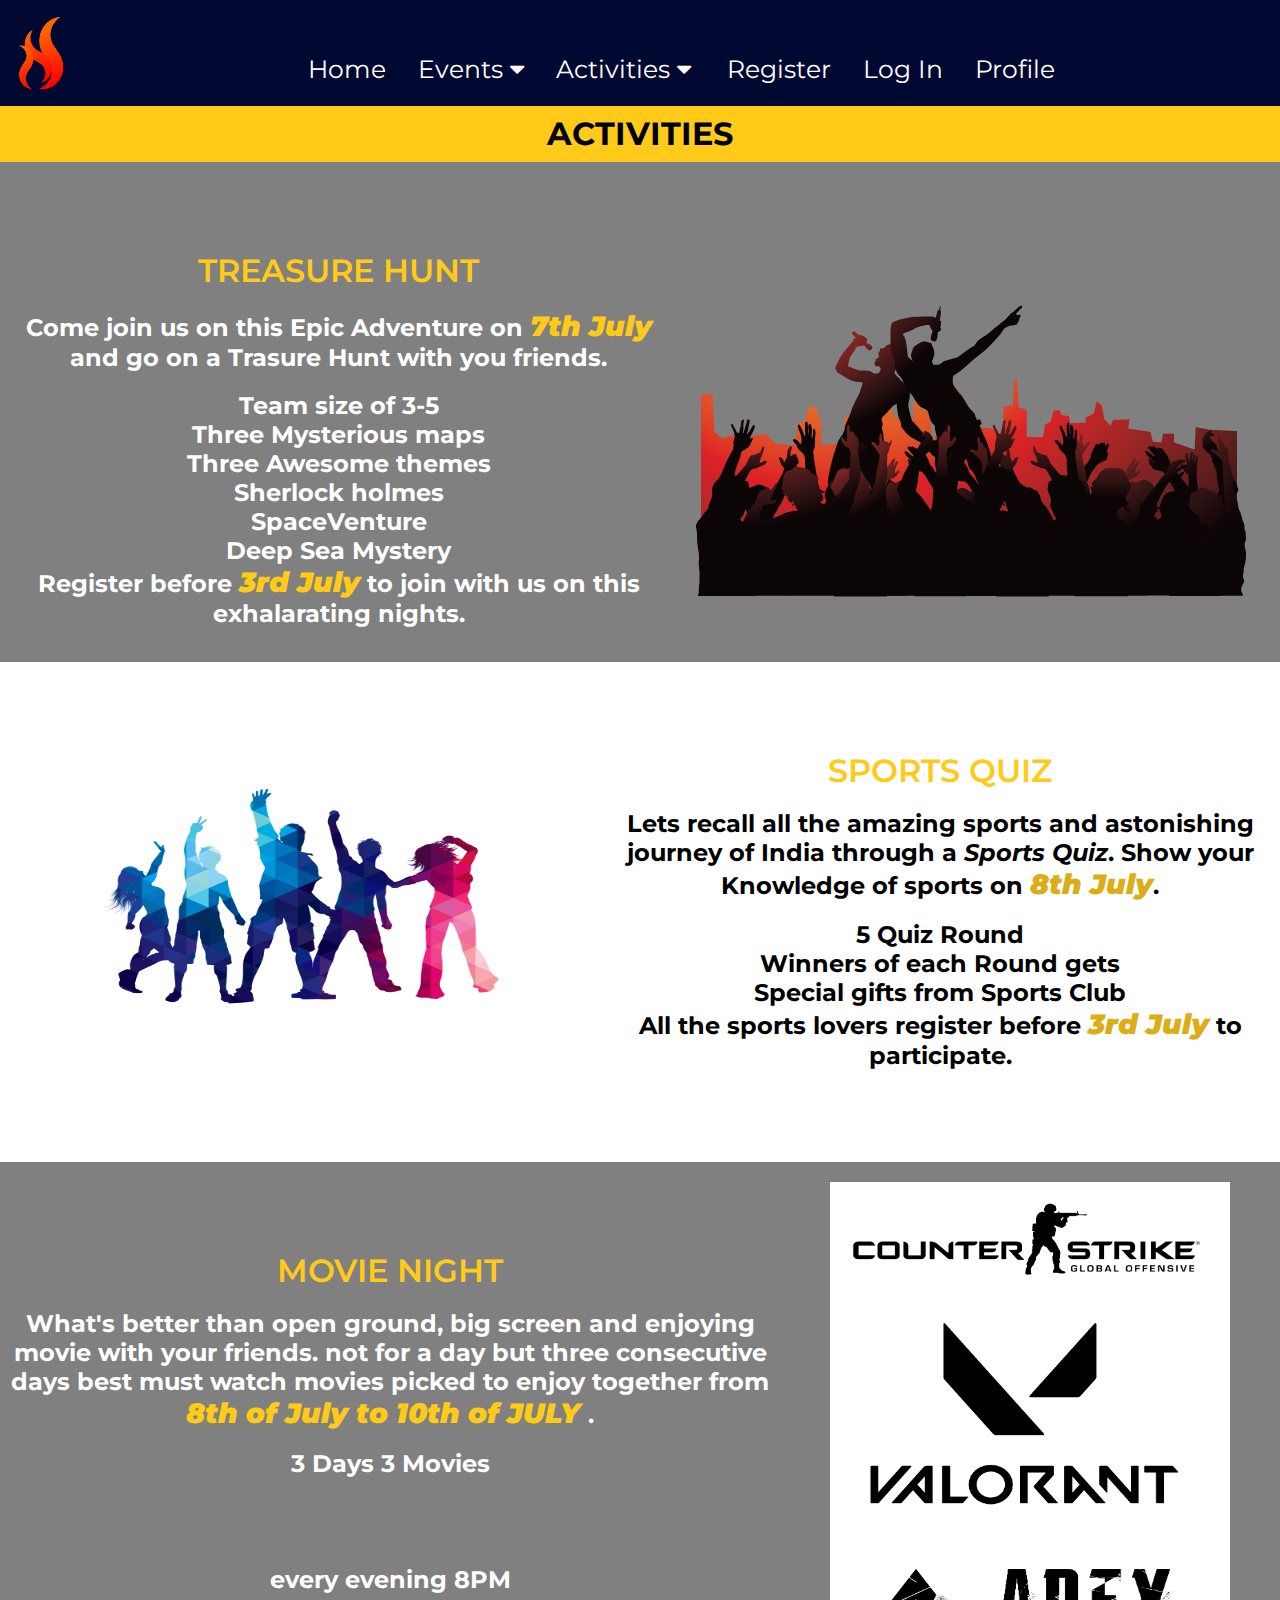
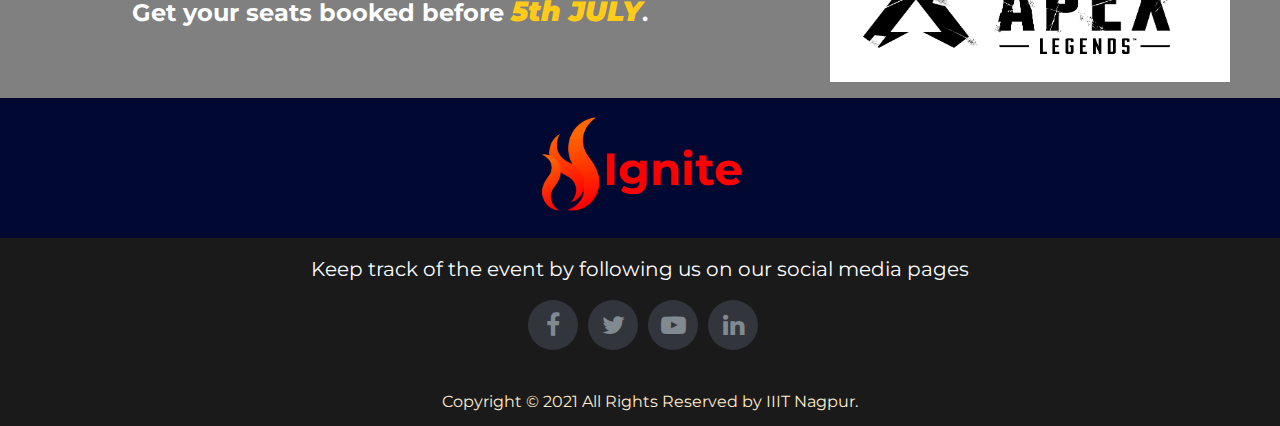
==== Activites.html @ 6e1665ae "Add files via upload" ====
<!DOCTYPE html>
<html>

<head>
    <title>Activities</title>
    <style>
        * {
            font-family: 'Montserrat';
            margin: 0;
            padding: 0;
            box-sizing: border-box;
        }
    </style>
    <link rel="icon" href="image\logo.png" type="image/x-icon" />
    <link rel="stylesheet" href="navbar.css">
    <link rel="stylesheet" href="cendoc.css">
    <link rel="stylesheet" href="footer.css">
    <link rel="stylesheet" href="Activities.css">
    <meta name="viewport" content="width=device-width, initial-scale=1">
    <link rel="favicon" href="g2737_3_0_4_0_5_6_rP9_icon.ico">
    <link rel="stylesheet" href="https://cdnjs.cloudflare.com/ajax/libs/font-awesome/4.7.0/css/font-awesome.min.css">
    <link href='https://fonts.googleapis.com/css?family=Montserrat' rel='stylesheet'>

</head>

<body>
    <div
        style="background-color: #ffca18; background-repeat: no-repeat; width: 100%; height: 1650px; margin: auto; padding:0;">
        <div class="navbar">
            <a href="#home"><img src="image/logo.png" style="width: 50px;"></a>
            <ul class="centreul">
                <li><a href="#home">Home</a></li>
                <li>
                    <div class="dropdown">
                        <button class="dropbtn">Events
                            <i class="fa fa-caret-down"></i>
                        </button>
                        <div class="dropdown-content">
                            <a href="#">Dancing Competition</a>
                            <a href="#">Singing Competition</a>
                            <a href="#">Gaming Competition</a>
                        </div>
                    </div>
                </li>
                <li>
                    <div class="dropdown">
                        <button class="dropbtn">Activities
                            <i class="fa fa-caret-down"></i>
                        </button>
                        <div class="dropdown-content">
                            <a href="#">Bill Gates Talks</a>
                            <a href="#">Sudha Murthy Talks</a>
                            <a href="#">Treasure Hunt</a>
                        </div>
                    </div>
                </li>
            </ul>
            <ul class="rightul">
                <li><a href="#">Register</a></li>
                <li><a href="#">Log In</a></li>
                <li><a href="#">Profile</a></li>
            </ul>
        </div>
        <br><br><br><br><br><br>
        <div class="container0">
            <h1>ACTIVITIES</h1>

        </div>

        <div class="container1">
            <img id="image1" src="image/singing1.png">
            <br>
            <h1 class="heading">
                TREASURE HUNT
            </h1>
            <br>
            <h2>
                Come join us on this Epic Adventure on
                <b><em><span class="dates">7th July</b></em></span> and go on a Trasure Hunt with you friends. 
                </h3><br>
                <h2>
                    Team size of 3-5<br>
                    Three Mysterious maps<br>
                    Three Awesome themes<br>
                    Sherlock holmes<br>
                    SpaceVenture<br>
                    Deep Sea Mystery<br>
                    Register before <b><em><span class="dates">3rd July</b></em></span> to join with us on this exhalarating nights.


                </h2>



        </div>
        <div class="container2">
            <img id="image4" src="image/dance.png">
            <br>
            <h1 class="heading">
                SPORTS QUIZ
            </h1>
            <br>
            <h2>
                Lets recall all the amazing sports and astonishing journey of India through a <i>Sports Quiz</i>. Show your Knowledge of sports on 
                <b><em><span class="dates1">8th July</b></em></span>. 

                </h3><br>
                <h2>
                    5 Quiz Round <br>
                    Winners of each Round gets<br>
                    Special gifts from Sports Club<br>
                    All the sports lovers register before <b><em><span class="dates1">3rd July</b></em></span> to participate.


                </h2>

        </div>
        <div class="container3">
            <img id="image5" src="image/gaming1.png">
            <br>
            <h1 class="heading">
                MOVIE NIGHT
            </h1>
            <br>
            <h2>
                What's better than open ground, big screen and enjoying movie with your friends. not for a day but three consecutive days 
                best must watch movies picked to enjoy together from 
                <b><em><span class="dates">8th of July to 10th of JULY </span></em></b>. 
                </h3><br>
                <h2>
                    3 Days 3 Movies<br>
                    <br>
                    <br>
                    <br>
                    every evening 8PM<br>
                    Get your seats booked before <b><em><span class="dates">5th JULY</b></em></span>. 


                </h2>

        </div>

    </div>
    <footer style="background-color: #1a1a1a;">
        <div class="mfoot">
            <div class="ftlog">
                <a href="#"><img src="image/logo.png"></a>
            </div>
            <div class="alftlog">Ignite</div>
        </div>
        <br>
        <div class="container">
            <div class="row">
                <p style="color: rgb(253, 253, 253); font-size: 20px;">Keep track of the event by following us on our
                    social media pages</p>
            </div>
            <br>
            <div class="site-footer">
                <ul class="social-icons">
                    <li><a class="facebook" href="#"><i class="fa fa-facebook"></i></a></li>
                    <li><a class="twitter" href="#"><i class="fa fa-twitter"></i></a></li>
                    <li><a class="youtube" href="#"><i class="fa fa-youtube-play"></i></a></li>
                    <li><a class="linkedin" href="#"><i class="fa fa-linkedin"></i></a></li>
                </ul>
            </div>
            <br><br>
            <div style="text-align: center; margin-left: 20px; color: blanchedalmond;">
                <p class="copyright-text">Copyright &copy; 2021 All Rights Reserved by
                    <a href="#" class="cpylk">IIIT Nagpur</a>.
                </p>
            </div>
        </div>

    </footer>

</body>


</html>
---- navbar.css ----
.navbar {
  background-color: #010932;
  font-family:  'Montserrat';
  text-align: center;
  position: fixed;
  width: 100%;
  z-index: 1000;
}

.navbar ul{
  display: inline-block;
  margin: auto;
  padding: 0;
  list-style-type: none;
}  

.navbar ul li{
  float: left;
  margin-top: 40px;
  padding: 0;
}
.rightul{
  text-align: right;
  margin: auto;
  padding: 0;
  display: inline-block;
  list-style-type: none;
}
.rightul li{
  float: right;
  margin: 0px;
  padding: 0;
}
.navbar a {
  float: left;
  font-size: 25px;
  color: white;
  display: flex;
  text-align: center;
  padding: 14px 16px;
  text-decoration: none;
}

.dropdown {
  float: left;
  overflow: hidden;
}

.dropdown .dropbtn {
  font-family:  'Montserrat';
  font-size: 25px;
  border: none;
  outline: none;
  color: rgb(255, 255, 255);
  margin-top: 40px;
  padding: 14px 16px;
  background-color: inherit;
  margin: 0; 
}

.navbar a:hover, .dropdown:hover .dropbtn {
  background-color: transparent;
  color:#FF9100;
}

.dropdown-content {
  display: none;
  position: absolute;
  background-color: #010932;
  min-width: 160px;
  box-shadow: 0px 8px 16px 0px rgba(0,0,0,0.2);
  z-index: 1;
}

.dropdown-content a {
  float: none;
  color: rgb(255, 255, 255);
  padding: 12px 16px;
  text-decoration: none;
  display: block;
  text-align: left;
}

.dropdown:hover .dropdown-content {
  display: block;
}
---- cendoc.css ----
.cnhbt{
  text-align: left;
  margin-left: 19%;
}

.cnhbt h1{
  font-size: 130px; 
  font-weight: 400px; 
  color: #010932;
  display: inline;
}

.cnhbt span{
  font-size: 30px;
  font-weight: 200;
}

.cnhbt h3{
  font-size: 70px; 
  font-weight: 350; 
  color: #010932;
  font-family: 'Montserrat';
  display: inline;
}

.cnhbt a{
  text-decoration: none;
  font-weight: bold;
  cursor: pointer;
  transition: 0.3s;
}

.button {
  border-radius: 8px;
  background-color: #f4511e;
  border: none;
  color: #FFFFFF;
  text-align: center;
  
  padding: 10px 14px;
  width: 240px;

  cursor: pointer;
  margin: 5px;
  box-shadow: inset 0 0 0 0 #D80286;
  -webkit-transition: ease-out 0.4s;
  -moz-transition: ease-out 0.4s;
  transition: ease-out 0.4s;
}

.slide_right:hover {
  box-shadow: inset 400px 0 0 0 #140253;
}

.button span {
    
  cursor: pointer;
  display: inline-block;
  position: relative;
  transition: 0.5s;
  font-size: 27px;;
}

.button span:after {
  
  content: '\00bb';
  position: absolute;
  opacity: 0;
  top: 0;
 
  transition: 0.5s;
}

.button:hover span {
  padding-right: 25px;
}

.button:hover span:after {
  opacity: 1;
  right: 0;
}

.aboutcont{
  background-image: url('image/aboutus.jpg');
  width: 100%;
  height: 1000px;
  background-repeat: no-repeat;
  margin-top: -70px;
}

.conth{
  text-align: left;
  padding-left: 30px;
  padding-top: 8%;
  font-weight: 400;
  font-size: 80px;
  text-decoration: underline;
  color: rgb(241, 79, 15);
  text-decoration-thickness: 2px;
  text-decoration-color: rgb(226, 109, 63);
}

.conabout{
  color: aliceblue;
  font-size: 30px;
  padding-left: 50px;
  padding-right: 100px;
}

.conthe{
  color: rgb(241, 79, 15); 
  font-size: 50px; 
  text-align: left;
  padding-left: 30px;
  padding-top: 15%;
  font-weight: 100;
}

.eventcont{
  background-color: rgb(243, 200, 119);
  margin-top: -30px;
}

.conteh{
  text-align: center;
  font-weight: 400;
  font-size: 80px;
  text-decoration: underline;
  color: rgb(56, 55, 54);
  text-decoration-thickness: 5px;
  text-decoration-color: rgba(0, 0, 0, 0.301);
}

.imageGrid {
  line-height: 0;
}
.imageGrid .tile {
  width:33.33%;
  min-height:20em;
  line-height: 1.2;
  display:inline-block;
  background-size: cover;
  background-position: center center;
  background-repeat: no-repeat;
  overflow: hidden;
  position: relative;
  
  color:#fff;
  font-family:"Verdana",sans-serif;
  text-shadow: 2px 2px 2px #000;
  cursor: pointer; 
  cursor: hand;
}

.imageGrid .tile:before {
  content: '';
  background-color: rgba(15,15,15,0.5);
  display: block;
  width: 100%;
  height: 100%;
  z-index: 1;
  position: absolute;
}

.imageGrid .tile:hover:before {
  display: none;
}

.imageGrid .tile .textWrapper {
  text-align: center;
  vertical-align: middle;
  width: 80%;
  position: absolute;
  top: 50%;
  left: 50%;
  transform: translate(-50%, -50%);
  font-size: .75em;
}

.imageGrid .tile .textWrapper .content {
  display: none;
}

.imageGrid .tile:hover .textWrapper .content {
  display: block;
}

.imageGrid .tile:hover .textWrapper .content h2 {
  margin: 0;
}

@media (max-width: 1000px) {
  .imageGrid .tile {
    width: 50%;
  }
}
 
@media (max-width: 700px) {
  .imageGrid .tile {
    width: 100%;
  }
  
}
.actcont .conth{
  text-align: center;
  font-weight: 400;
  font-size: 100px;
  text-decoration: underline;
  color: black;
  text-decoration-thickness: 5px;
  text-decoration-color: black;
}

section#tech{
  padding: 2em;
  background-color: rgb(255, 255, 255);
  text-align: center;
}

#tech img{
  width: 130px;
  filter: grayscale(1);
}
---- footer.css ----
.mfoot{
  margin-top: 3em;
  background-color: #010932;
  display: flex;
  justify-content: center;
  align-items: center;
}
.ftlog{
margin-top: 1em;  
}
.ftlog img{
  margin-bottom: 20px;
  height: 100px;
  float: inline;
}
.alftlog{
  text-align: center;
  font-size: 45px;
  font-weight: bold;
  color: rgb(255, 0, 0);
}
.row{
  margin: 0;
  text-align: center;
}
.site-footer .social-icons
{
text-align:center;
}
.site-footer .social-icons a
{
width:50px;
height:50px;
line-height:40px;
margin-left:6px;
margin-right:0;
border-radius:100%;
background-color:#33353d;
}
.copyright-text
{
margin:0;
padding-bottom: 15px;
}
@media (max-width:991px)
{
.site-footer [class^=col-]
{
  margin-bottom:30px;
}
}
@media (max-width:767px)
{
.site-footer
{
  padding-bottom:0;
}
.site-footer .copyright-text,.site-footer .social-icons
{
  text-align:center;
}
}
.social-icons
{
padding-left:0;
margin-bottom:0;
list-style:none;
}
.social-icons li
{
display:inline-block;
margin-bottom:4px;
}

.social-icons a{
background-color:#eceeef;
color:#818a91;
font-size:25px;
display:inline-block;
line-height:44px;
width:44px;
height:44px;
text-align:center;
padding-top: 5px;
margin-right:8px;
border-radius:100%;
-webkit-transition:all .2s linear;
-o-transition:all .2s linear;
transition:all .2s linear;
}
.social-icons a:active,.social-icons a:focus,.social-icons a:hover
{
color:#fff;
background-color:#29aafe;
}
.social-icons.size-sm a
{
line-height:34px;
height:34px;
width:34px;
font-size:14px;
}
.social-icons a.facebook:hover
{
background-color:#3b5998;
}
.social-icons a.twitter:hover
{
background-color:#00aced;
}
.social-icons a.linkedin:hover
{
background-color:#007bb6;
}
.social-icons a.youtube:hover
{
background-color:#e62117;
}
.cpylk{
  text-decoration: none;
  color: blanchedalmond;
}
.cpylk:hover{
  color:red;
}
@media (max-width:767px)
{
.social-icons li.title
{
  display:block;
  margin-right:0;
  font-weight:600;
}
}
---- Activities.css ----
.container0
{
    text-align: center;
    width: 100%;height: 48px;
    color:black;

   
}
.container1 
{
    width: 100%;height: 500px;
    background-color:grey;
    color: white;
    text-align: center;
    text-shadow: black,10px;
}

#image1
{
    width: auto;height: auto;
    float: right;
    padding: 10px;
    margin-top: 20px;
    margin-right: 15px;    
}

.container2 
{
    width: 100%;height: 500px;
    background-color: white;
    text-align: center;
}

#image4
{
    width: 600px;height:450px;
    float: left;
    padding: 0px;
    margin-top: 20px;
}

.container3
{
    width: 100%;height: 610px;
    background-color: grey;
    text-align: center;
    color: white;
    
}

#image5
{
    width: 400px;height: 500px;
    background-color: white;
    margin-left: 50px;
    margin-right: 50px;
    margin-top: 20px;
    float: right;
}

.heading{
    color: #FFCA18;
    font-weight: 600;
    margin-top: 70px;
}

.dates{
    color:#FFCA18;
    font-size:28px;
}

.dates1
{
    color:#dbae18;
    font-size:28px;
}
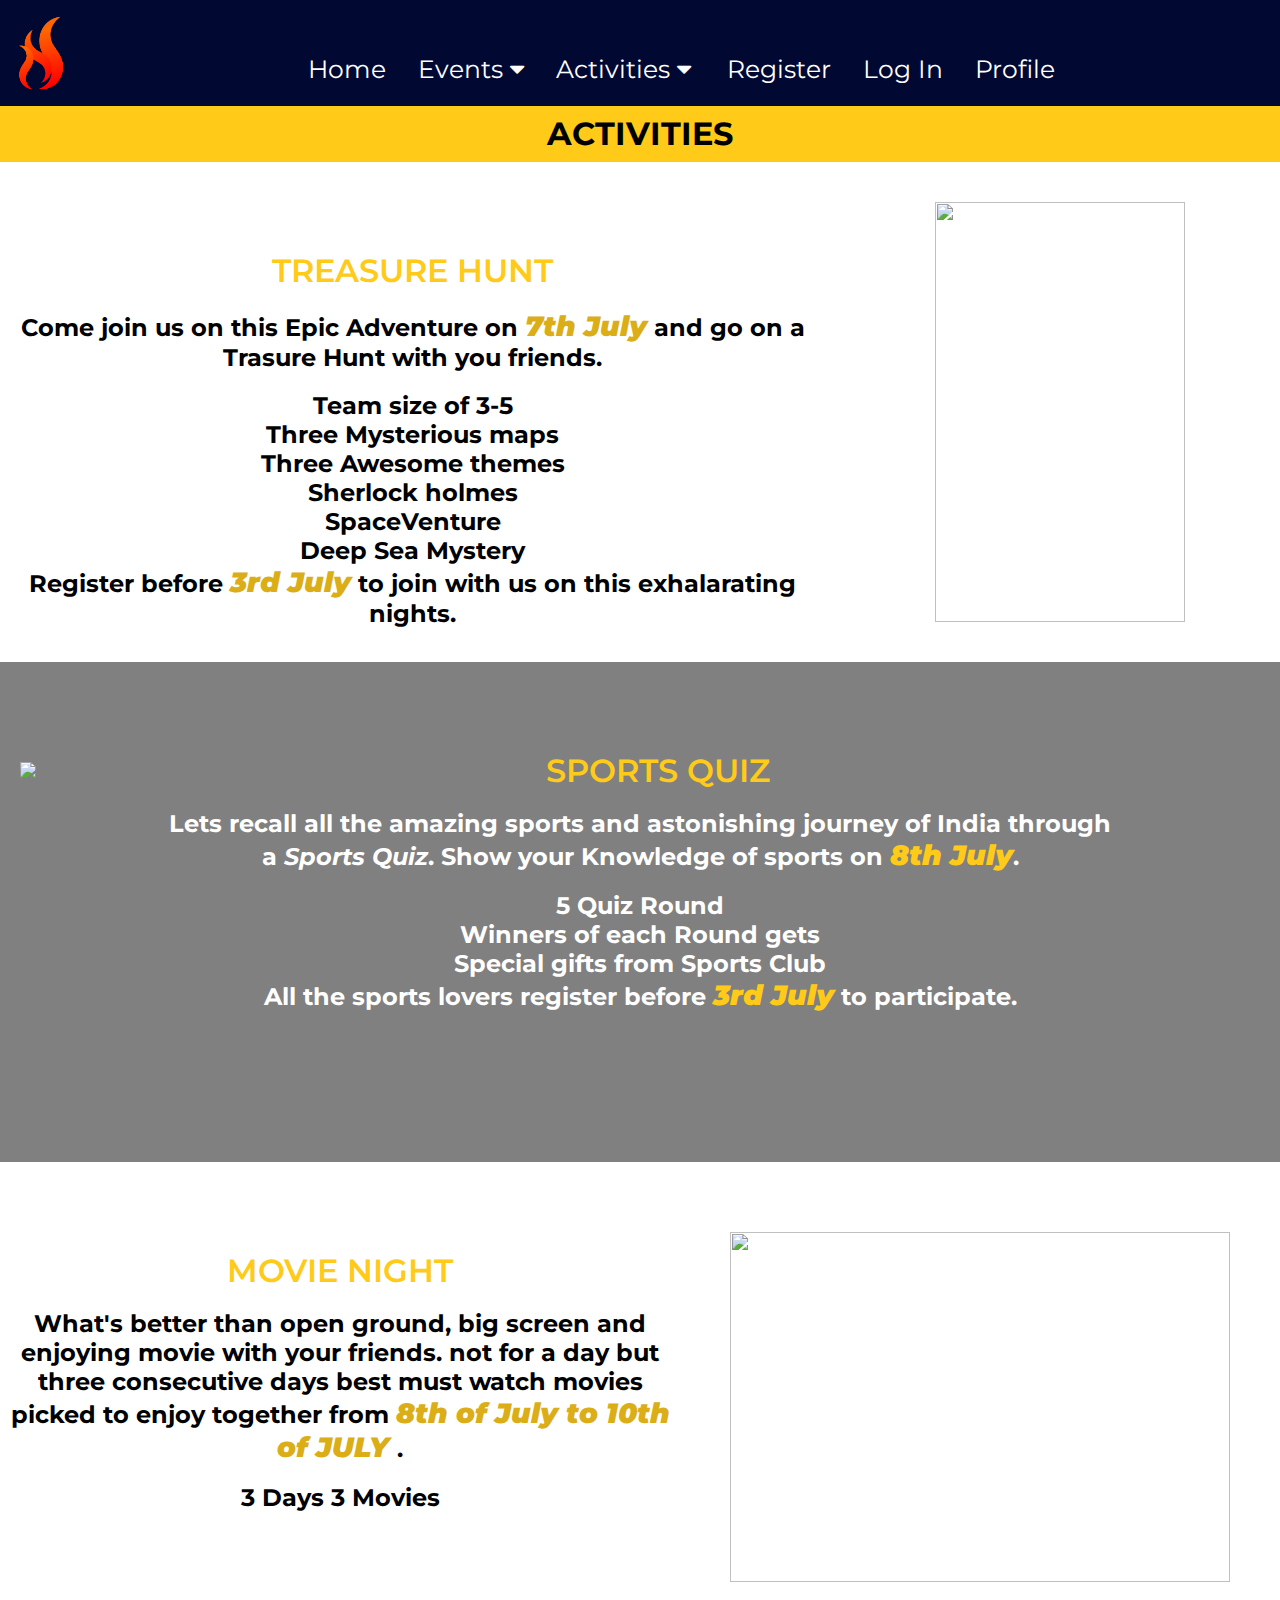
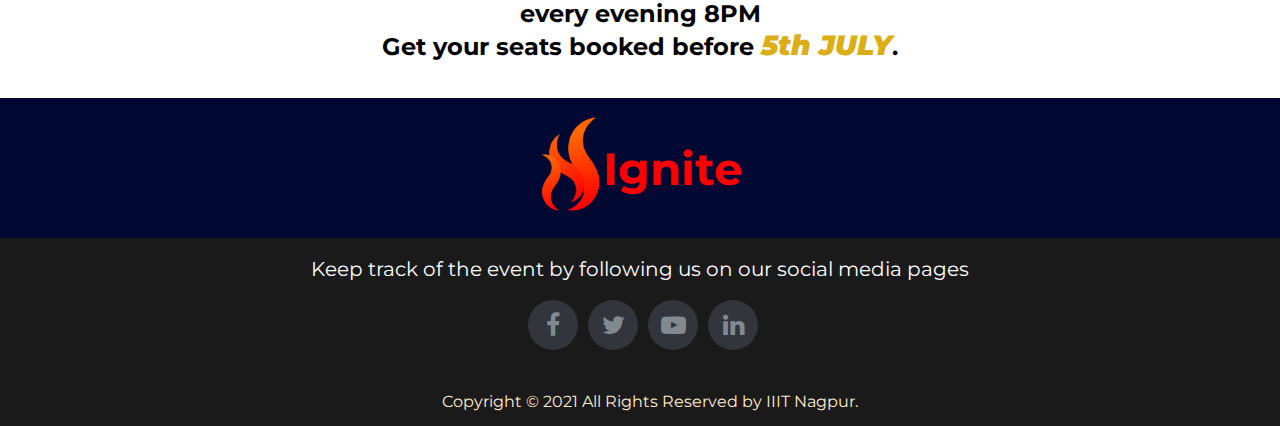
==== commit 8c6a2563: "Add files via upload" ====
--- a/Activites.html
+++ b/Activites.html
@@ -68,7 +68,7 @@
         </div>
 
         <div class="container1">
-            <img id="image1" src="image/singing1.png">
+            <img id="image1" src="image/shelock.jpg">
             <br>
             <h1 class="heading">
                 TREASURE HUNT
@@ -94,14 +94,14 @@
 
         </div>
         <div class="container2">
-            <img id="image4" src="image/dance.png">
+            <img id="image4" src="image/sportsquiz.png">
             <br>
             <h1 class="heading">
                 SPORTS QUIZ
             </h1>
             <br>
             <h2>
-                Lets recall all the amazing sports and astonishing journey of India through a <i>Sports Quiz</i>. Show your Knowledge of sports on 
+                Lets recall all the amazing sports and astonishing journey of India through<br> a <i>Sports Quiz</i>. Show your Knowledge of sports on 
                 <b><em><span class="dates1">8th July</b></em></span>. 
 
                 </h3><br>
@@ -116,7 +116,7 @@
 
         </div>
         <div class="container3">
-            <img id="image5" src="image/gaming1.png">
+            <img id="image5" src="image/movie night2.jpg">
             <br>
             <h1 class="heading">
                 MOVIE NIGHT
--- a/Activities.css
+++ b/Activities.css
@@ -9,52 +9,53 @@
 .container1 
 {
     width: 100%;height: 500px;
-    background-color:grey;
-    color: white;
+    background-color:white;
+    color:black;
     text-align: center;
-    text-shadow: black,10px;
 }
 
 #image1
 {
-    width: auto;height: auto;
+    width: 250px;height: 420px;
     float: right;
-    padding: 10px;
-    margin-top: 20px;
-    margin-right: 15px;    
+    padding: 0px;
+    margin-top: 40px;
+    margin-right: 95px;   
+    margin-left: 110px; 
 }
 
 .container2 
 {
     width: 100%;height: 500px;
-    background-color: white;
+    background-color: grey;
     text-align: center;
+    color: white;
 }
 
 #image4
 {
-    width: 600px;height:450px;
+    width: auto;height:auto;
     float: left;
     padding: 0px;
-    margin-top: 20px;
+    margin-left: 20px;
+    margin-top: 100px;
 }
 
 .container3
 {
     width: 100%;height: 610px;
-    background-color: grey;
+    background-color: white;
     text-align: center;
-    color: white;
+    color: black;
     
 }
 
 #image5
 {
-    width: 400px;height: 500px;
-    background-color: white;
+    width: 500px;height: 350px;
     margin-left: 50px;
     margin-right: 50px;
-    margin-top: 20px;
+    margin-top: 70px;
     float: right;
 }
 
@@ -65,12 +66,12 @@
 }
 
 .dates{
-    color:#FFCA18;
+    color:#dbae18;
     font-size:28px;
 }
 
 .dates1
 {
-    color:#dbae18;
+    color:#FFCA18;
     font-size:28px;
 }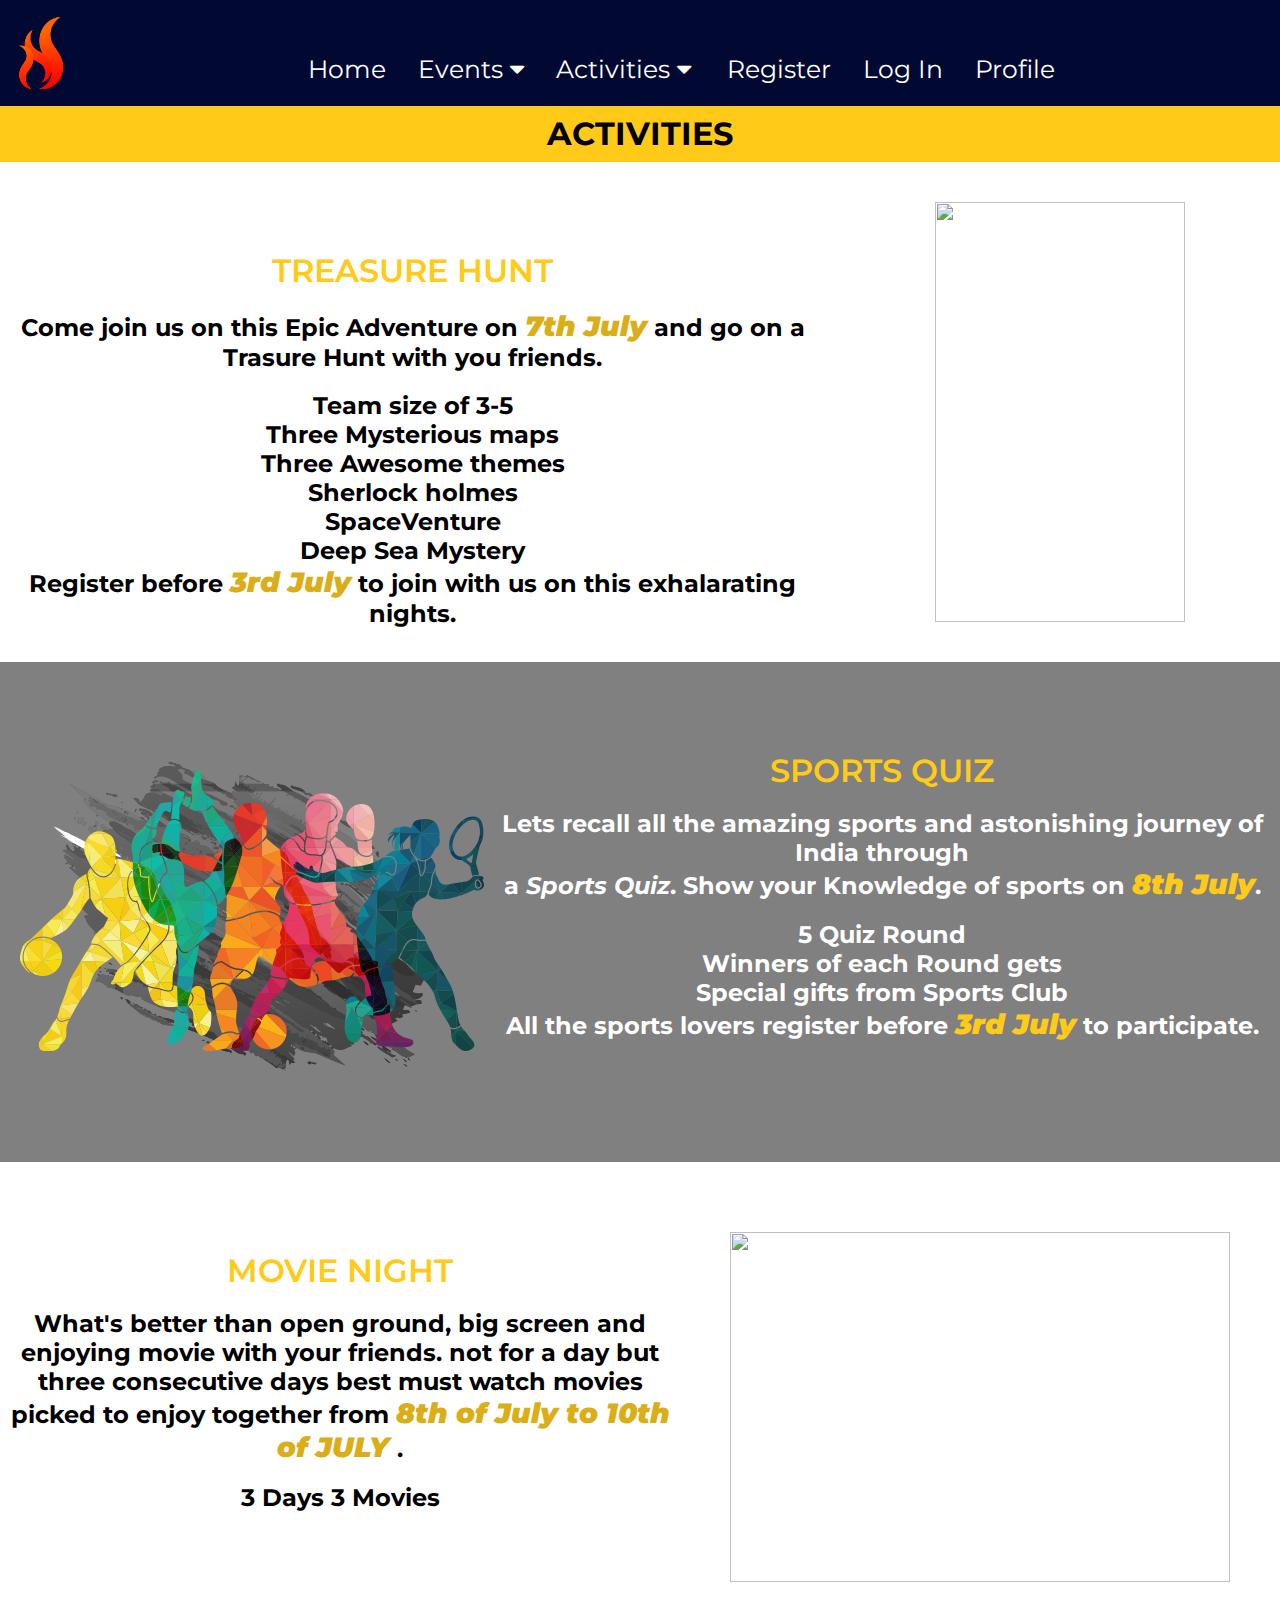
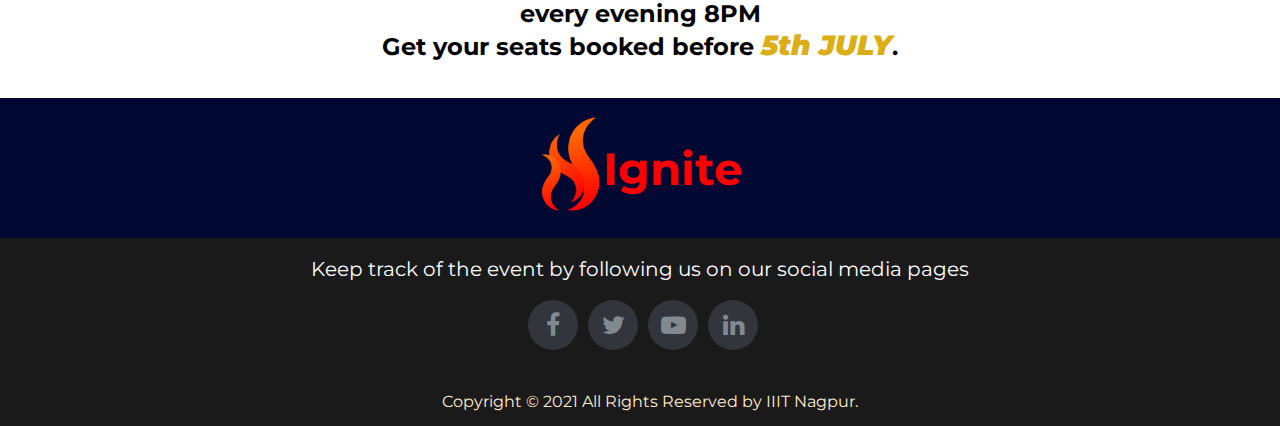
==== commit 3eeb2945: "Update Activites.html" ====
--- a/Activites.html
+++ b/Activites.html
@@ -68,7 +68,7 @@
         </div>
 
         <div class="container1">
-            <img id="image1" src="image/shelock.jpg">
+            <img id="image1" src="image/sherlock.jpg">
             <br>
             <h1 class="heading">
                 TREASURE HUNT
@@ -176,4 +176,4 @@
 </body>
 
 
-</html>+</html>
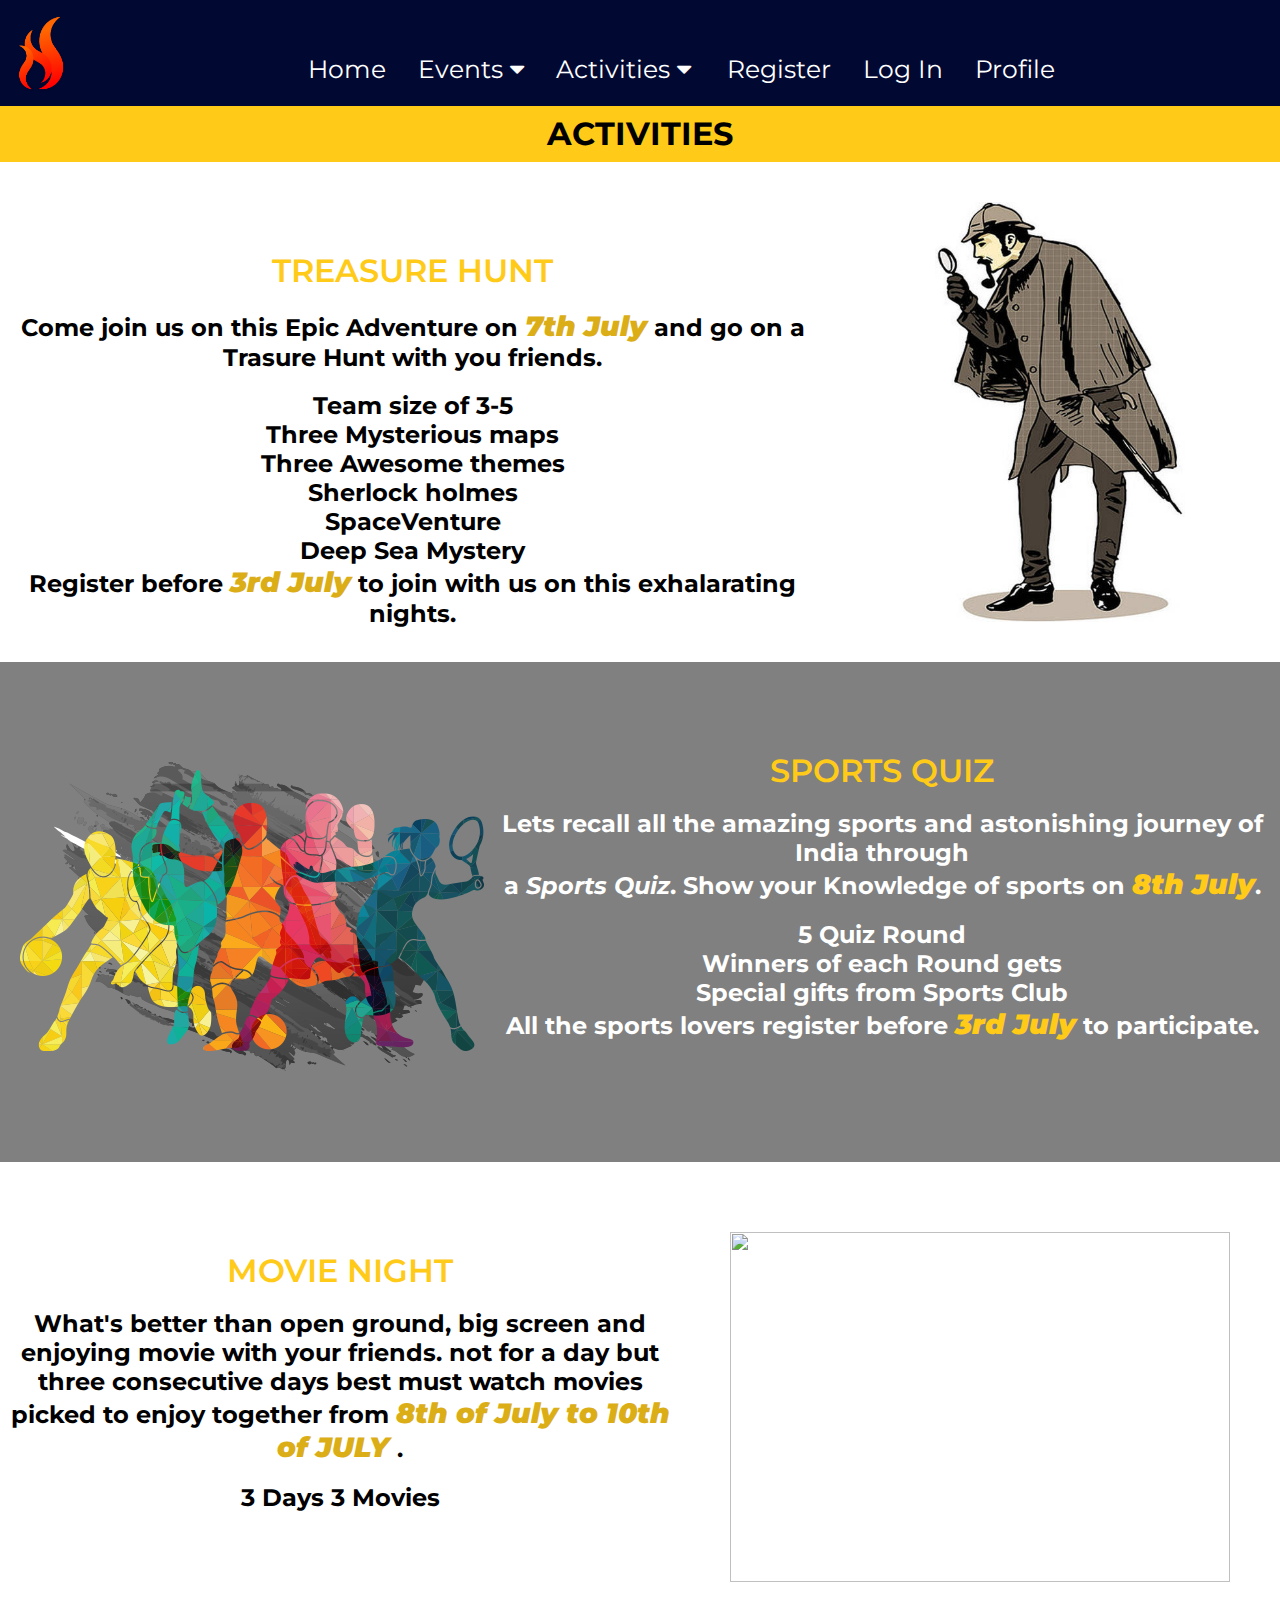
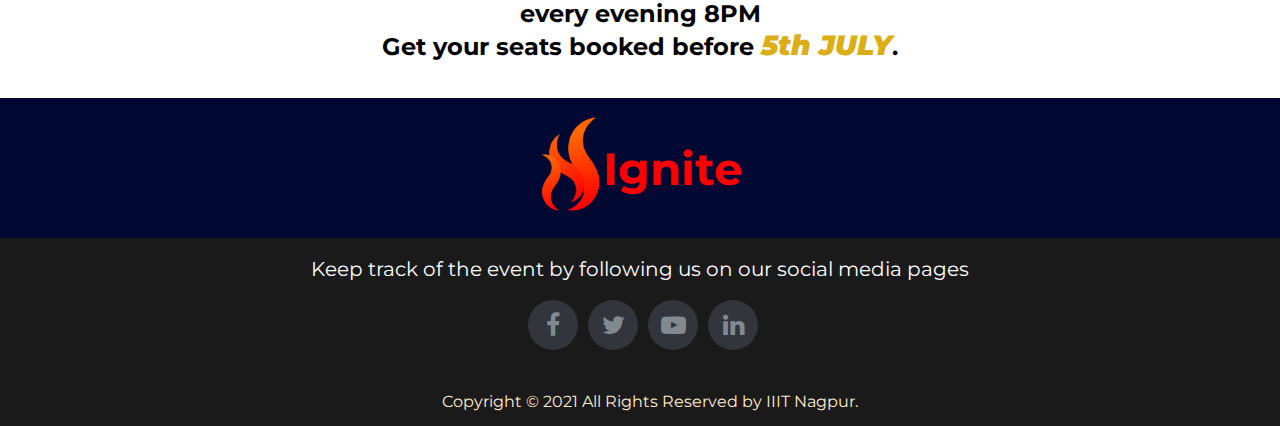
==== commit 76a2227f: "Update Activites.html" ====
--- a/Activites.html
+++ b/Activites.html
@@ -27,18 +27,18 @@
     <div
         style="background-color: #ffca18; background-repeat: no-repeat; width: 100%; height: 1650px; margin: auto; padding:0;">
         <div class="navbar">
-            <a href="#home"><img src="image/logo.png" style="width: 50px;"></a>
+            <a href="index.html"><img src="image/logo.png" style="width: 50px;"></a>
             <ul class="centreul">
-                <li><a href="#home">Home</a></li>
+                <li><a href="index.html">Home</a></li>
                 <li>
                     <div class="dropdown">
                         <button class="dropbtn">Events
                             <i class="fa fa-caret-down"></i>
                         </button>
                         <div class="dropdown-content">
-                            <a href="#">Dancing Competition</a>
-                            <a href="#">Singing Competition</a>
-                            <a href="#">Gaming Competition</a>
+                            <a href="events.html#dance">Dancing Competition</a>
+                            <a href="events.html#sing">Singing Competition</a>
+                            <a href="events.html#game">Gaming Competition</a>
                         </div>
                     </div>
                 </li>
@@ -48,9 +48,9 @@
                             <i class="fa fa-caret-down"></i>
                         </button>
                         <div class="dropdown-content">
-                            <a href="#">Bill Gates Talks</a>
-                            <a href="#">Sudha Murthy Talks</a>
-                            <a href="#">Treasure Hunt</a>
+                            <a href="#treasure">Treasure Hunt</a>
+                            <a href="#quiz">Sports Quiz</a>
+                            <a href="#movie">Movie Nights</a>
                         </div>
                     </div>
                 </li>
@@ -67,7 +67,7 @@
 
         </div>
 
-        <div class="container1">
+        <div class="container1" id="treasure">
             <img id="image1" src="image/sherlock.jpg">
             <br>
             <h1 class="heading">
@@ -93,7 +93,9 @@
 
 
         </div>
-        <div class="container2">
+
+        <a target="quiz"></a>
+        <div class="container2" id="quiz">
             <img id="image4" src="image/sportsquiz.png">
             <br>
             <h1 class="heading">
@@ -115,7 +117,9 @@
                 </h2>
 
         </div>
-        <div class="container3">
+
+        <a target="movie"></a>
+        <div class="container3" id="movie">
             <img id="image5" src="image/movie night2.jpg">
             <br>
             <h1 class="heading">
@@ -144,7 +148,7 @@
     <footer style="background-color: #1a1a1a;">
         <div class="mfoot">
             <div class="ftlog">
-                <a href="#"><img src="image/logo.png"></a>
+                <a href="index.html"><img src="image/logo.png"></a>
             </div>
             <div class="alftlog">Ignite</div>
         </div>
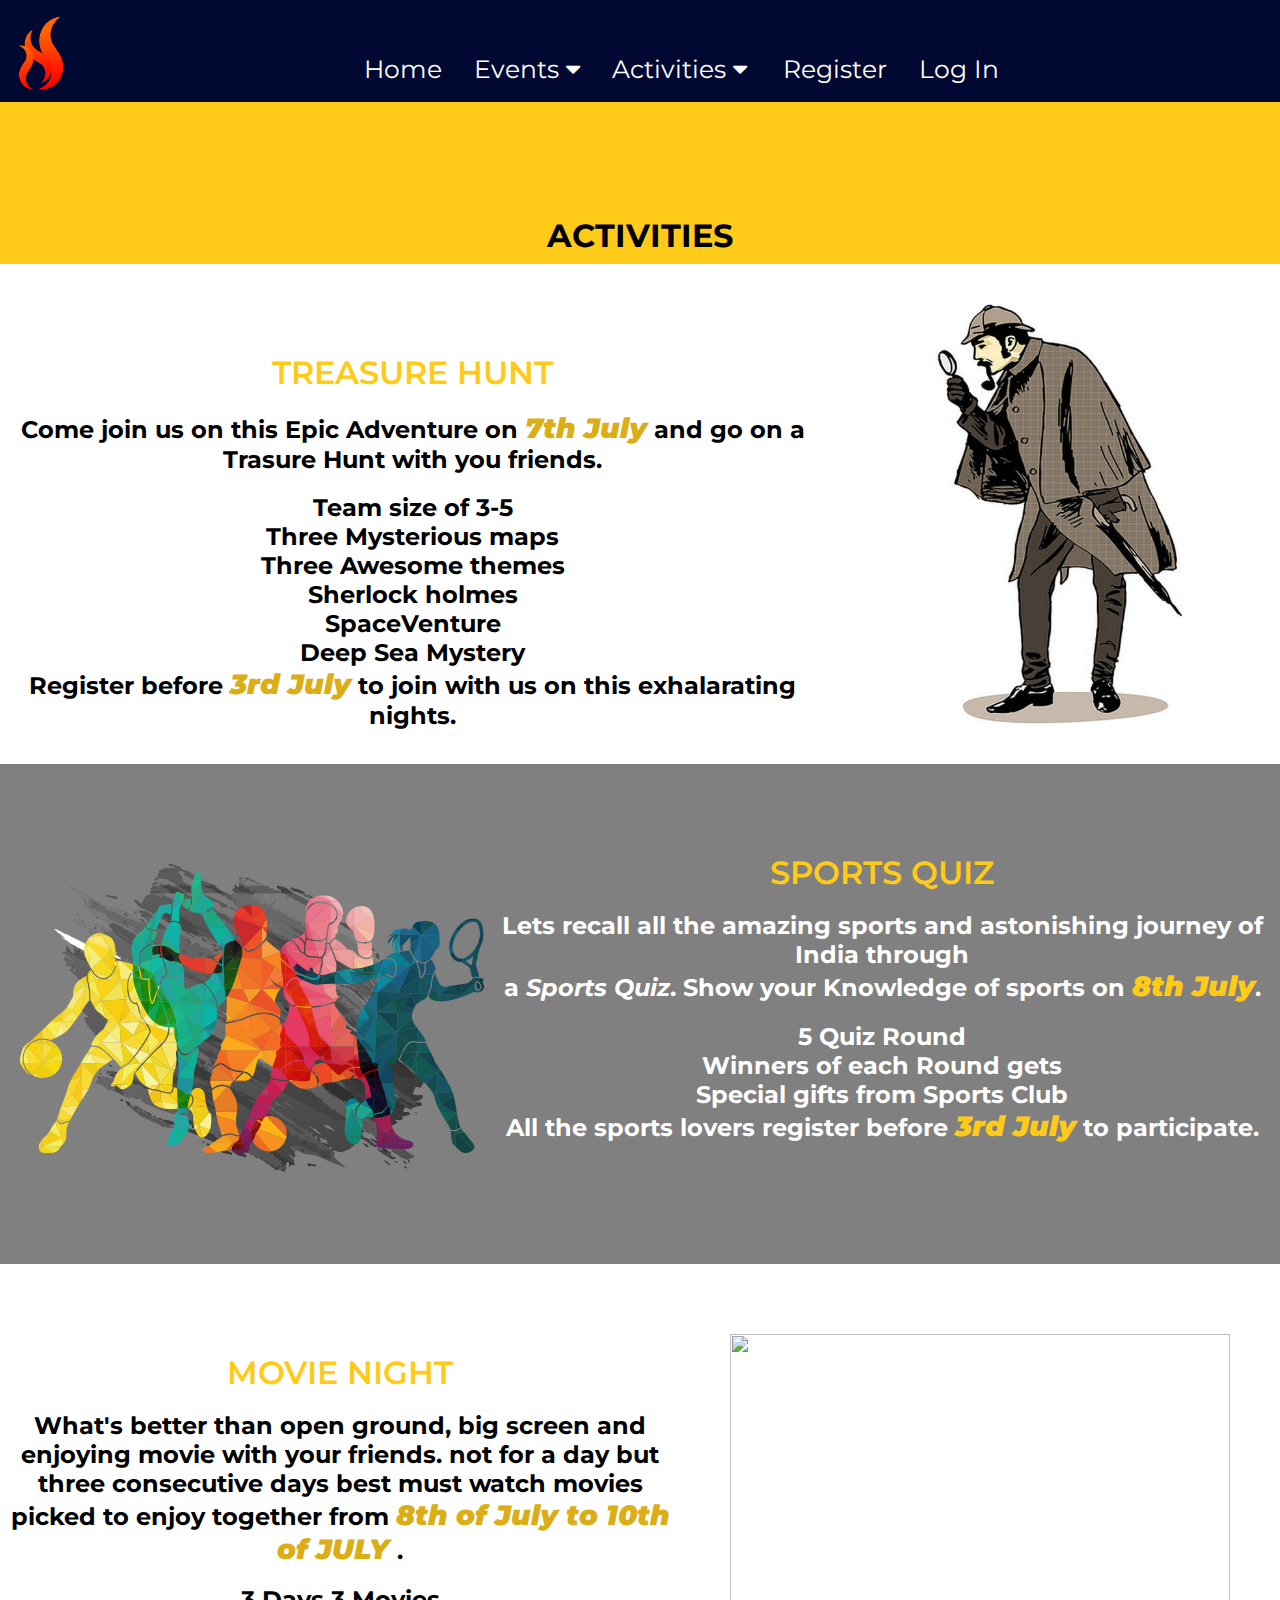
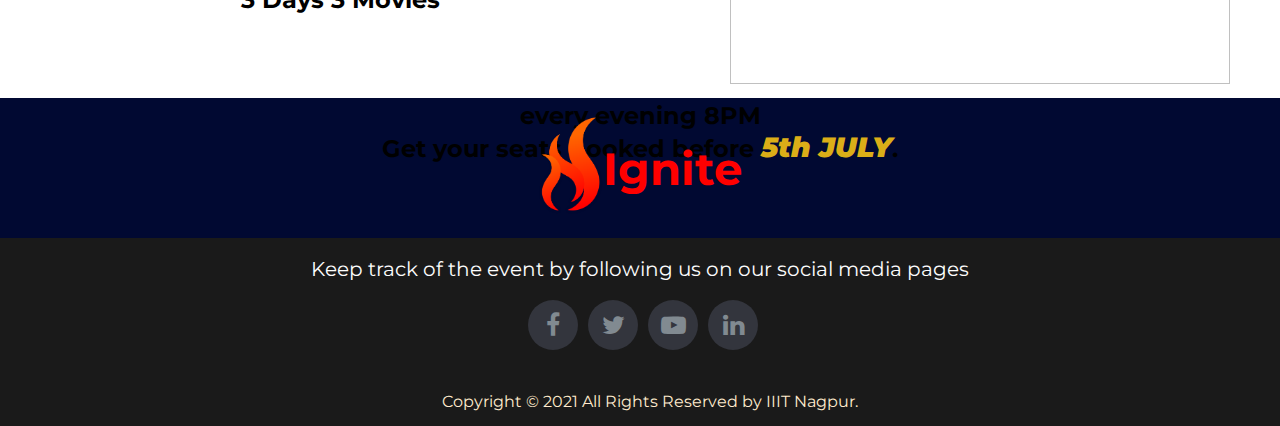
==== commit 9c4e543a: "Update Activites.html" ====
--- a/Activites.html
+++ b/Activites.html
@@ -56,9 +56,8 @@
                 </li>
             </ul>
             <ul class="rightul">
-                <li><a href="#">Register</a></li>
-                <li><a href="#">Log In</a></li>
-                <li><a href="#">Profile</a></li>
+                <li><a href="signup.php">Register</a></li>
+                <li><a href="login.php">Log In</a></li>
             </ul>
         </div>
         <br><br><br><br><br><br>
--- a/navbar.css
+++ b/navbar.css
@@ -2,7 +2,7 @@
   background-color: #010932;
   font-family:  'Montserrat';
   text-align: center;
-  position: fixed;
+  position: relative;
   width: 100%;
   z-index: 1000;
 }
--- a/cendoc.css
+++ b/cendoc.css
@@ -124,7 +124,7 @@
 .conteh{
   text-align: center;
   font-weight: 400;
-  font-size: 80px;
+  font-size: 50px;
   text-decoration: underline;
   color: rgb(56, 55, 54);
   text-decoration-thickness: 5px;
@@ -204,7 +204,7 @@
 .actcont .conth{
   text-align: center;
   font-weight: 400;
-  font-size: 100px;
+  font-size: 70px;
   text-decoration: underline;
   color: black;
   text-decoration-thickness: 5px;
